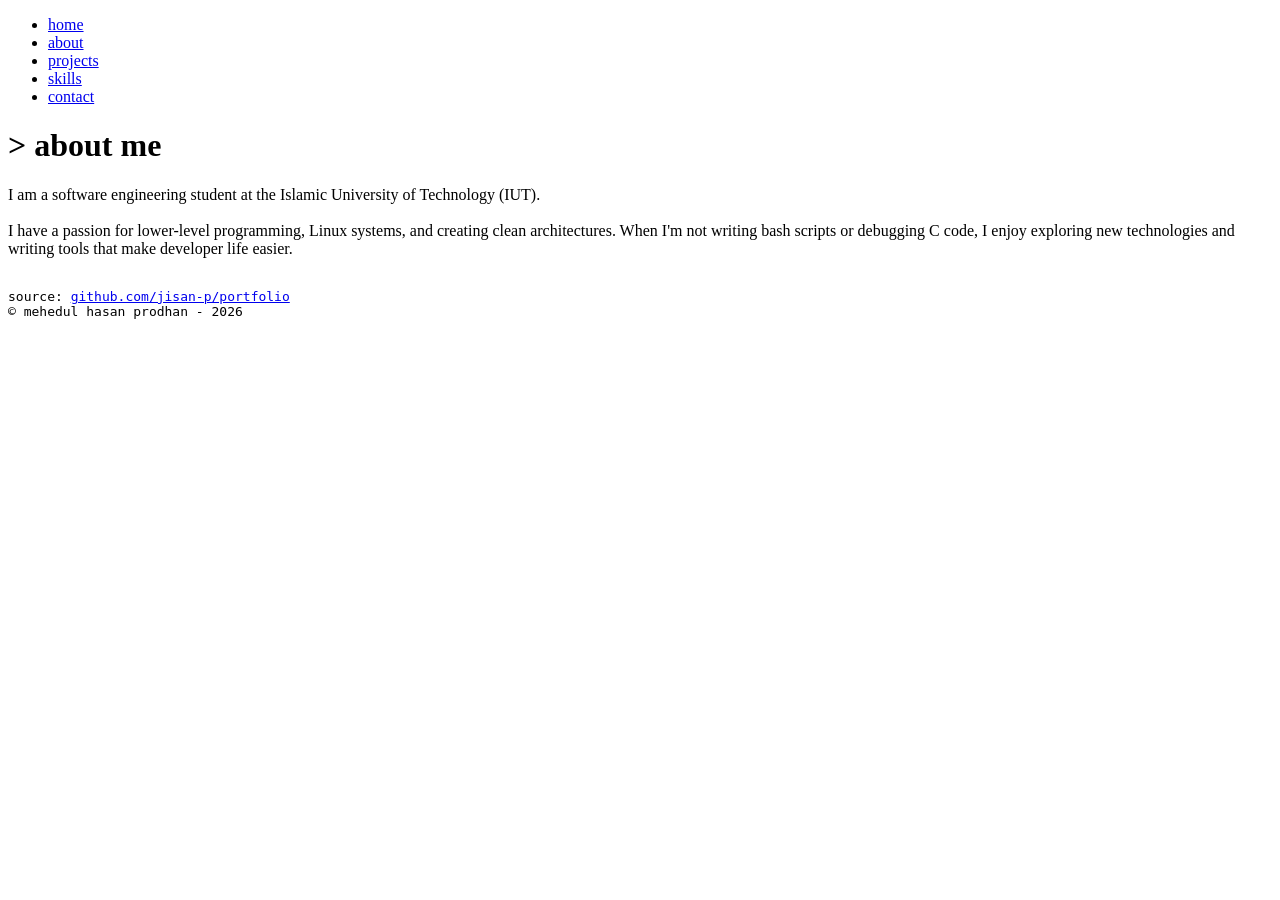
==== website/static/about.html @ 3d0d6ca3 "Initial commit" ====
<!doctype html>
<html>
	<head>
		<title>mhp.sh - About Mehedul</title>
		<meta charset="UTF-8">
		<meta name="viewport" content="width=device-width, initial-scale=1.0" />

		<link rel="icon" href="/static/favicon.jpg">

		<link rel="stylesheet" href="/static/style.css?v=3">
		<link rel="stylesheet" href="/static/ansi.css?v=2">

		<link rel="preconnect" href="https://fonts.googleapis.com">
		<link rel="preconnect" href="https://fonts.gstatic.com" crossorigin>
		<link href="https://fonts.googleapis.com/css2?family=Fira+Mono:wght@400;500;700&display=swap" rel="stylesheet">
	</head>
	<body>
		<div id="container">
			<div id="top-nav">
				<ul>
					<li><a href="/">home</a></li>
					<li><a href="/about" class="active">about</a></li>
					<li><a href="/projects">projects</a></li>
					<li><a href="/skills">skills</a></li>
					<li class="right"><a href="/contact">contact</a></li>
				</ul>
			</div>

			<h1 class="title">&gt; about me</h1>
			<p class="content">
				I am a software engineering student at the Islamic University of Technology (IUT). 
				<br><br>
				I have a passion for lower-level programming, Linux systems, and creating clean architectures. 
				When I'm not writing bash scripts or debugging C code, I enjoy exploring new technologies and writing tools that make developer life easier.
			</p>

			<pre class="footer"><code>
source: <a class="alt" href="https://github.com/jisan-p/portfolio">github.com/jisan-p/portfolio</a>
&copy; mehedul hasan prodhan - <script>document.write(new Date().getFullYear())</script>
			</code></pre>
		</div>
	</body>
</html>
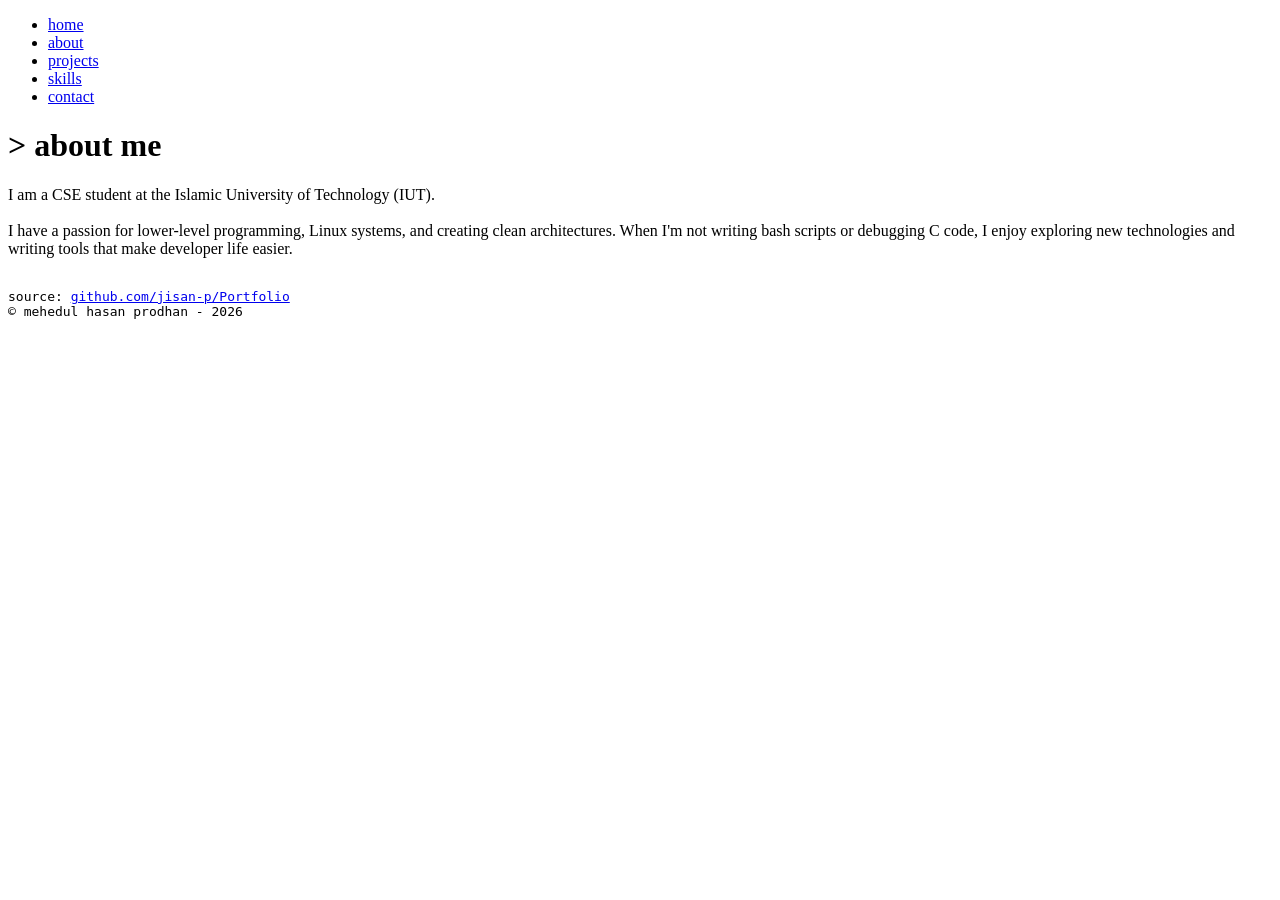
==== commit edaf1719: "lets see depl" ====
--- a/website/static/about.html
+++ b/website/static/about.html
@@ -1,11 +1,11 @@
 <!doctype html>
 <html>
 	<head>
-		<title>mhp.sh - About Mehedul</title>
+		<title>mhpx.pages.dev - About Mehedul</title>
 		<meta charset="UTF-8">
 		<meta name="viewport" content="width=device-width, initial-scale=1.0" />
 
-		<link rel="icon" href="/static/favicon.jpg">
+		<link rel="icon" href="/static/favicon.svg">
 
 		<link rel="stylesheet" href="/static/style.css?v=3">
 		<link rel="stylesheet" href="/static/ansi.css?v=2">
@@ -28,14 +28,14 @@
 
 			<h1 class="title">&gt; about me</h1>
 			<p class="content">
-				I am a software engineering student at the Islamic University of Technology (IUT). 
+				I am a CSE student at the Islamic University of Technology (IUT). 
 				<br><br>
 				I have a passion for lower-level programming, Linux systems, and creating clean architectures. 
 				When I'm not writing bash scripts or debugging C code, I enjoy exploring new technologies and writing tools that make developer life easier.
 			</p>
 
 			<pre class="footer"><code>
-source: <a class="alt" href="https://github.com/jisan-p/portfolio">github.com/jisan-p/portfolio</a>
+source: <a class="alt" href="https://github.com/jisan-p/Portfolio">github.com/jisan-p/Portfolio</a>
 &copy; mehedul hasan prodhan - <script>document.write(new Date().getFullYear())</script>
 			</code></pre>
 		</div>
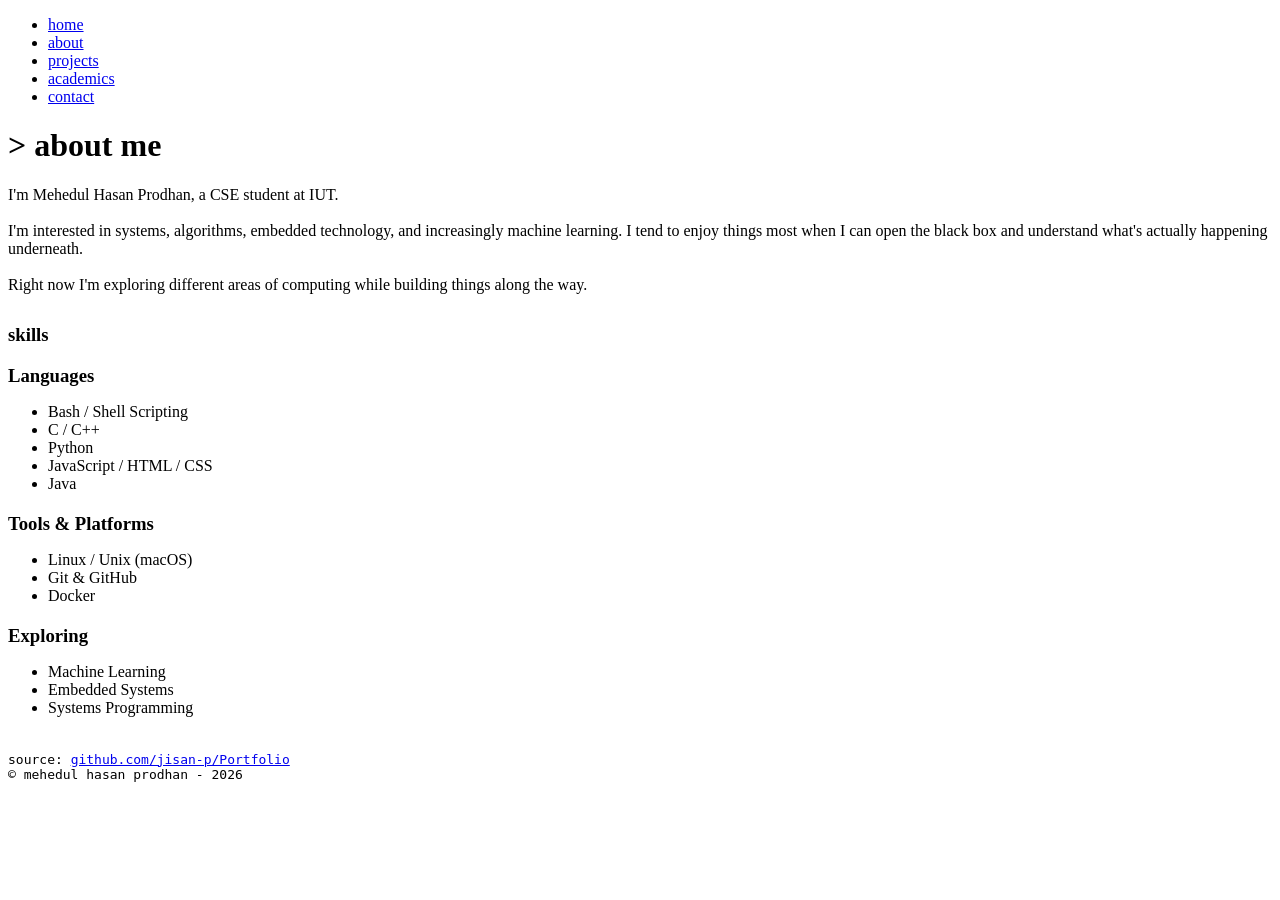
==== commit 99d75c88: "feat: redesign projects layout and replace skills with academics page" ====
--- a/website/static/about.html
+++ b/website/static/about.html
@@ -21,18 +21,49 @@
 					<li><a href="/">home</a></li>
 					<li><a href="/about" class="active">about</a></li>
 					<li><a href="/projects">projects</a></li>
-					<li><a href="/skills">skills</a></li>
+					<li><a href="/academics">academics</a></li>
 					<li class="right"><a href="/contact">contact</a></li>
 				</ul>
 			</div>
 
 			<h1 class="title">&gt; about me</h1>
 			<p class="content">
-				I am a CSE student at the Islamic University of Technology (IUT). 
+				I'm Mehedul Hasan Prodhan, a CSE student at IUT.
 				<br><br>
-				I have a passion for lower-level programming, Linux systems, and creating clean architectures. 
-				When I'm not writing bash scripts or debugging C code, I enjoy exploring new technologies and writing tools that make developer life easier.
+				I'm interested in systems, algorithms, embedded technology,
+				and increasingly machine learning. I tend to enjoy things
+				most when I can open the black box and understand what's
+				actually happening underneath.
+				<br><br>
+				Right now I'm exploring different areas of computing while
+				building things along the way.
 			</p>
+
+			<h3 style="margin-top: 30px; margin-bottom: 10px;">skills</h3>
+			<div class="content">
+				<h3 style="margin-bottom: 5px;">Languages</h3>
+				<ul style="margin-bottom: 20px;">
+					<li>Bash / Shell Scripting</li>
+					<li>C / C++</li>
+					<li>Python</li>
+					<li>JavaScript / HTML / CSS</li>
+					<li>Java</li>
+				</ul>
+
+				<h3 style="margin-bottom: 5px;">Tools &amp; Platforms</h3>
+				<ul style="margin-bottom: 20px;">
+					<li>Linux / Unix (macOS)</li>
+					<li>Git &amp; GitHub</li>
+					<li>Docker</li>
+				</ul>
+
+				<h3 style="margin-bottom: 5px;">Exploring</h3>
+				<ul style="margin-bottom: 20px;">
+					<li>Machine Learning</li>
+					<li>Embedded Systems</li>
+					<li>Systems Programming</li>
+				</ul>
+			</div>
 
 			<pre class="footer"><code>
 source: <a class="alt" href="https://github.com/jisan-p/Portfolio">github.com/jisan-p/Portfolio</a>
